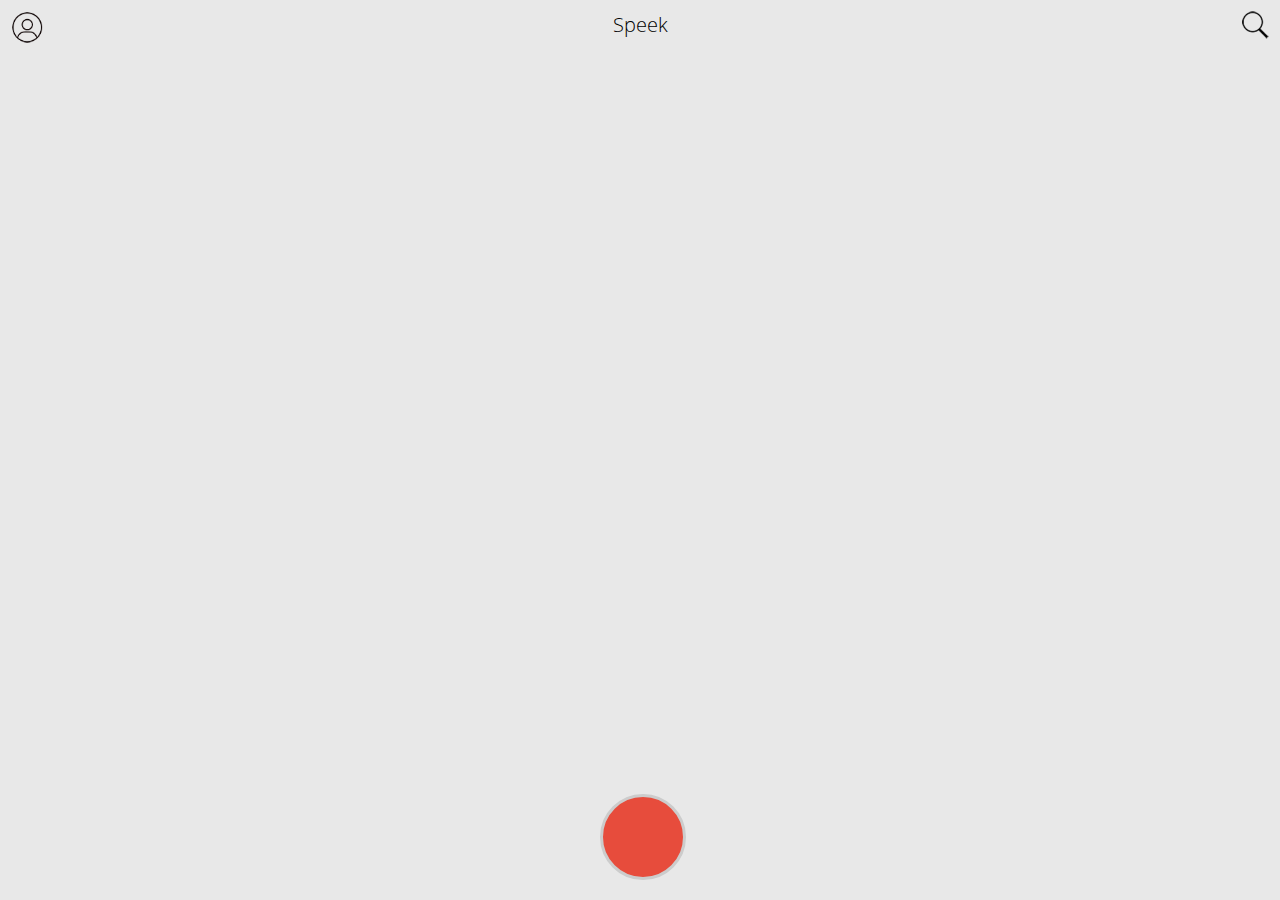
==== frontPage.html @ 37350dbd "Revert "changelog"" ====
<!DOCTYPE html>
<html>

<head>
<title>FrontPage</title>
  <link rel="stylesheet" type="text/css" href="//fonts.googleapis.com/css?family=Open+Sans" />
	<script src="./js/jquery.js"></script>
	<link type="text/css" href="./css/style_frontpage.css" rel="stylesheet"/>

    <meta name="viewport" content="width=device-width, initial-scale=1.0, maximum-scale=1.0">

	<script src="./js/front_page.js"></script>
    <script type="text/javascript" src="js/swift.js"></script>
    <script type="text/javascript" src="js/rebound.js"></script>
    <script type="text/javascript" src="js/record.js" defer></script>
    <style>
        #speek-button{
            height: 80px;
            width: 80px;
            border-radius: 50%;
            background: url(./img/icons/mic.png) center no-repeat, #e74c3c;
            background-size: 50%;
            position: absolute;
            bottom: 20px;
            left: 50%;
            margin-left: -40px;
            border: 3px solid #ccc;
            z-index: 9999;
        }
    </style>
</head>
<body>
	<header>
		<a href="profile.html"><img id="bprofile" src="./img/icons/profile_button.png"></a>
		<div id="App_Name">Speek</div>
		<a href="Namelist.html"><img id="bsearch" src="./img/icons/search_button.png"></a>
	</header>
<div id="wrapper">
	<div id="scroller"></div>
</div>

<div id="record-wrapper">
    <div id="timer">
        <div id="timer-inner"></div>
        <span id="current-time">0</span>
    </div>

    <canvas id="visualiser"></canvas>

</div>

<div id="speek-button"></div>

</body>

</html>
---- css/style_frontpage.css ----
*{
    -webkit-touch-callout: none;
    -webkit-user-select: none;
    -khtml-user-select: none;
    -moz-user-select: none;
    -ms-user-select: none;
    user-select: none;
}
body{
    width: 100%;
    height: 100%;
    background : #e8e8e8;
     font-family: 'Open Sans';
    color : #000;
    margin: 0px;
}

header{
   width: 100%;
   height: 50px;
   position: fixed;
   z-index: 1000;
   background: #e8e8e8;
}

#bsearch{
    width: 30px;
    right :5px;
    margin-top: 10px;
    margin-right: 5px;
    height: 30px;
    position: absolute;
    z-index: 1001;
}

#bprofile{
    width: 35px;
    left: 5px;
    height: 35px;
    margin-top: 10px;
    margin-left: 5px;
    position: absolute;
    z-index: 1001;
}

#App_Name{
    width: 100%;
    height: 60px;
    white-space: nowrap;
    display: block;
    overflow: hidden;
    float: left;
    position: absolute;
    font-size: 20px;
    text-align: center;
    line-height: 50px;
    font-weight: 300;
}

#wrapper{
  width: 100%;
  height: 100%;
  background : #e8e8e8;
  z-index:800;
}
#scroller{
    width: 310px;
    z-index: 800;
    padding-top: 33px;
    height: auto;
    overflow: hidden;
    position: relative;
    display: block;
    margin: 0px auto;

}

.contacts{
    background-color: #f8f8f8;
    position: relative;
    overflow: hidden;
    width: 120px;
    float: left;
    height: 125px;
    margin-right: 10px;
    margin-left: 20px;
    margin-bottom: 20px;
    border-radius: 5px;
    display: block;
    border: 1px solid #e9e9e9;
	  box-shadow: 0 1px 4px 0px rgba(0,0,0,.08);

}

.profile_pic{
    width: 70px;
    height: 70px;
    position: absolute;
     display: block;
    z-index: 100;
    border-radius: 100px;
    border : 2px black solid;
    left: 50%;
    top: 15px;
    margin-left: -35px;


}

.name{
    font-family: 'Open Sans';
    white-space: nowrap;
    color: black;
    display: block;
    overflow: hidden;
    left :0px;
    top: 100px;
    display: block;
    text-overflow: ellipsis;
    width: 100%;
    padding: 0 20px;
    position: absolute;
    text-align: center;
    box-sizing: border-box;
    font-weight: 300;
}

#record-wrapper{
    position: fixed;
    top: 0px;
    left: 0px;
    height: 100%;
    width: 100%;
    background: #3F404E;
    z-index: 1000;
    color: #fff;
    font-weight: 100;
    z-index: 2000;
    display: none;
}

#speek-button img{
    -webkit-touch-callout: none;
    -moz-touch-callout: none;
    -ms-touch-callout: none;
    touch-callout: none;
}

#timer, #timer-inner{
    width: 300px;
    height: 300px;
    text-align: center;
    font-size: 64px;
    position: absolute;
    top: 50%;
    left: 50%;
    border-radius: 50%;
    background: rgba(0,0,0,0.3);
    line-height: 300px;
    margin-top: -200px;
    margin-left: -150px;
    z-index: 100;
}
#timer-inner{
    background: rgba(255, 255, 255, 0.3);
    transform: scale(0);
    -webkit-transform: scale(0);
    -moz-transform: scale(0);
    margin-top: -150px;

    transition: all 1s linear;
    -moz-transition: all 1s linear;
    -webkit-transition: all 1s linear;
}
#visualiser{
    width: 100%;
    height: 300px;
    background: none;
    top: 50%;
    position: absolute;
    margin-top: -200px;
}
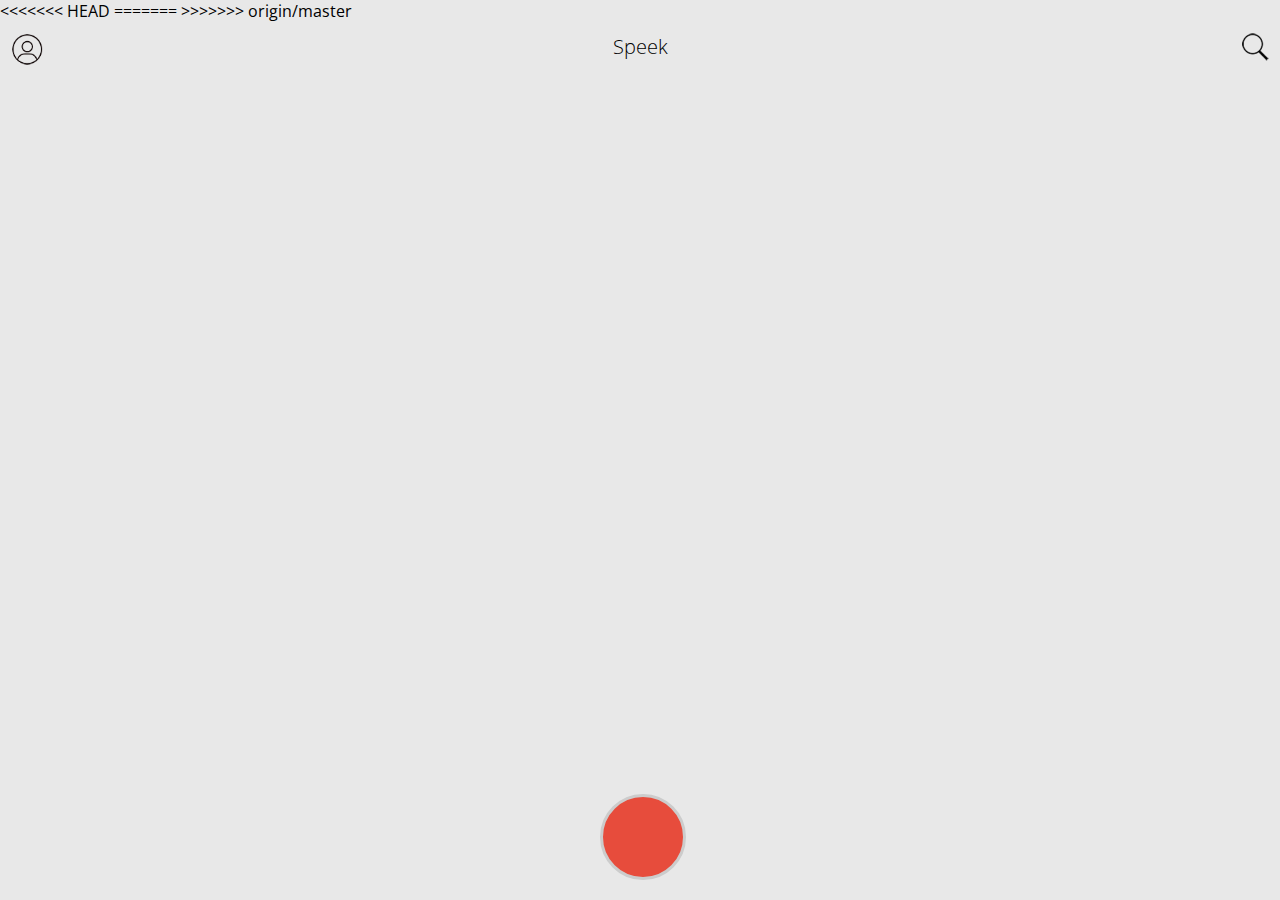
==== commit 8ddee8a5: "Merge remote-tracking branch 'origin/master'" ====
--- a/frontPage.html
+++ b/frontPage.html
@@ -6,13 +6,15 @@
   <link rel="stylesheet" type="text/css" href="//fonts.googleapis.com/css?family=Open+Sans" />
 	<script src="./js/jquery.js"></script>
 	<link type="text/css" href="./css/style_frontpage.css" rel="stylesheet"/>
-
+<<<<<<< HEAD
+  <meta name="viewport" content="width=device-width, initial-scale=1.0, maximum-scale=1.0">
+=======
     <meta name="viewport" content="width=device-width, initial-scale=1.0, maximum-scale=1.0">
-
+>>>>>>> origin/master
 	<script src="./js/front_page.js"></script>
-    <script type="text/javascript" src="js/swift.js"></script>
-    <script type="text/javascript" src="js/rebound.js"></script>
-    <script type="text/javascript" src="js/record.js" defer></script>
+  <script type="text/javascript" src="js/swift.js"></script>
+  <script type="text/javascript" src="js/rebound.js"></script>
+  <script type="text/javascript" src="js/record.js" defer></script>
     <style>
         #speek-button{
             height: 80px;
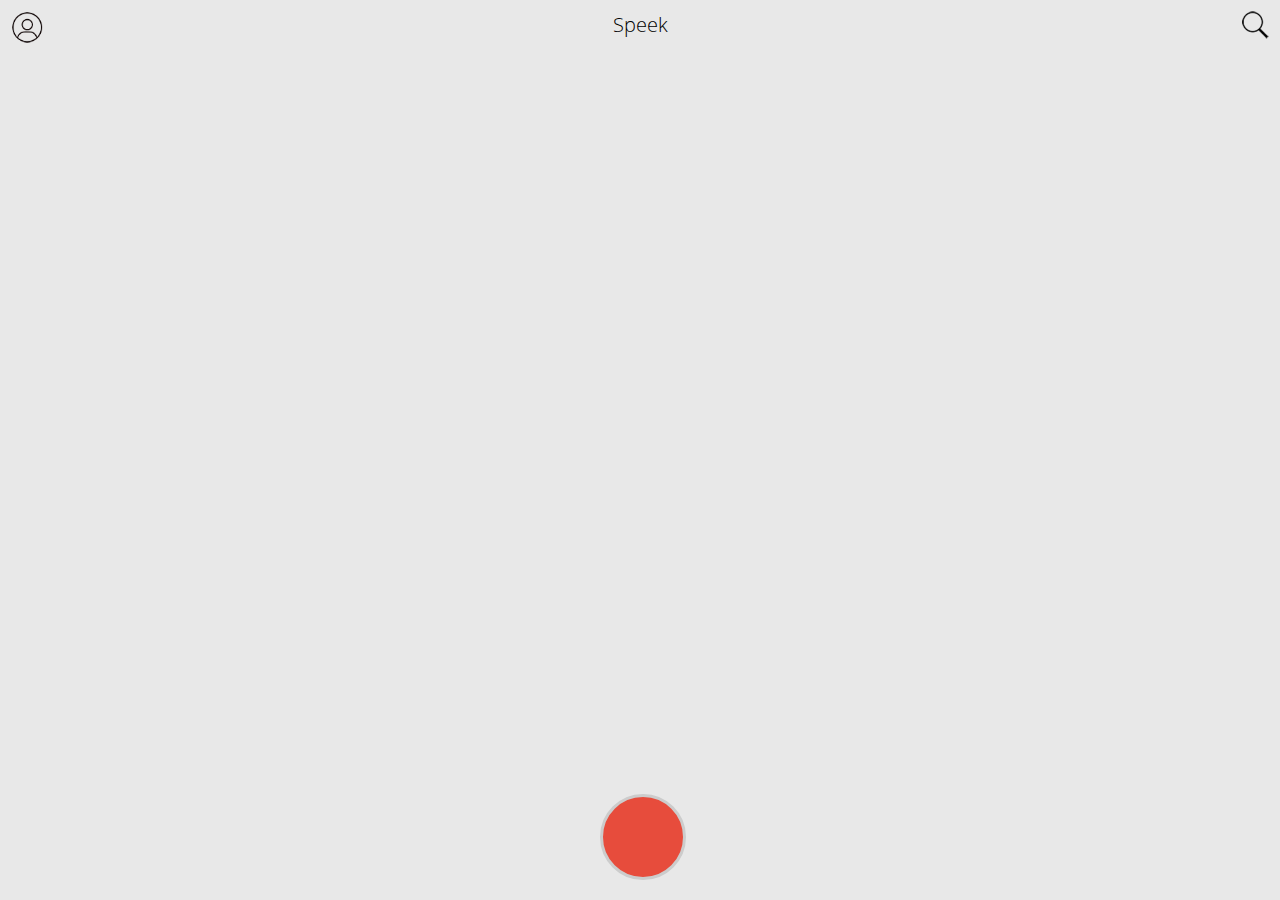
==== commit 25284067: "Merge remote-tracking branch 'origin/master'" ====
--- a/frontPage.html
+++ b/frontPage.html
@@ -6,15 +6,14 @@
   <link rel="stylesheet" type="text/css" href="//fonts.googleapis.com/css?family=Open+Sans" />
 	<script src="./js/jquery.js"></script>
 	<link type="text/css" href="./css/style_frontpage.css" rel="stylesheet"/>
-<<<<<<< HEAD
-  <meta name="viewport" content="width=device-width, initial-scale=1.0, maximum-scale=1.0">
-=======
+
     <meta name="viewport" content="width=device-width, initial-scale=1.0, maximum-scale=1.0">
->>>>>>> origin/master
+
 	<script src="./js/front_page.js"></script>
-  <script type="text/javascript" src="js/swift.js"></script>
-  <script type="text/javascript" src="js/rebound.js"></script>
-  <script type="text/javascript" src="js/record.js" defer></script>
+    <script type="text/javascript" src="js/swift.js"></script>
+    <script type="text/javascript" src="js/rebound.js"></script>
+    <script type="text/javascript" src="js/record.js" defer></script>
+
     <style>
         #speek-button{
             height: 80px;
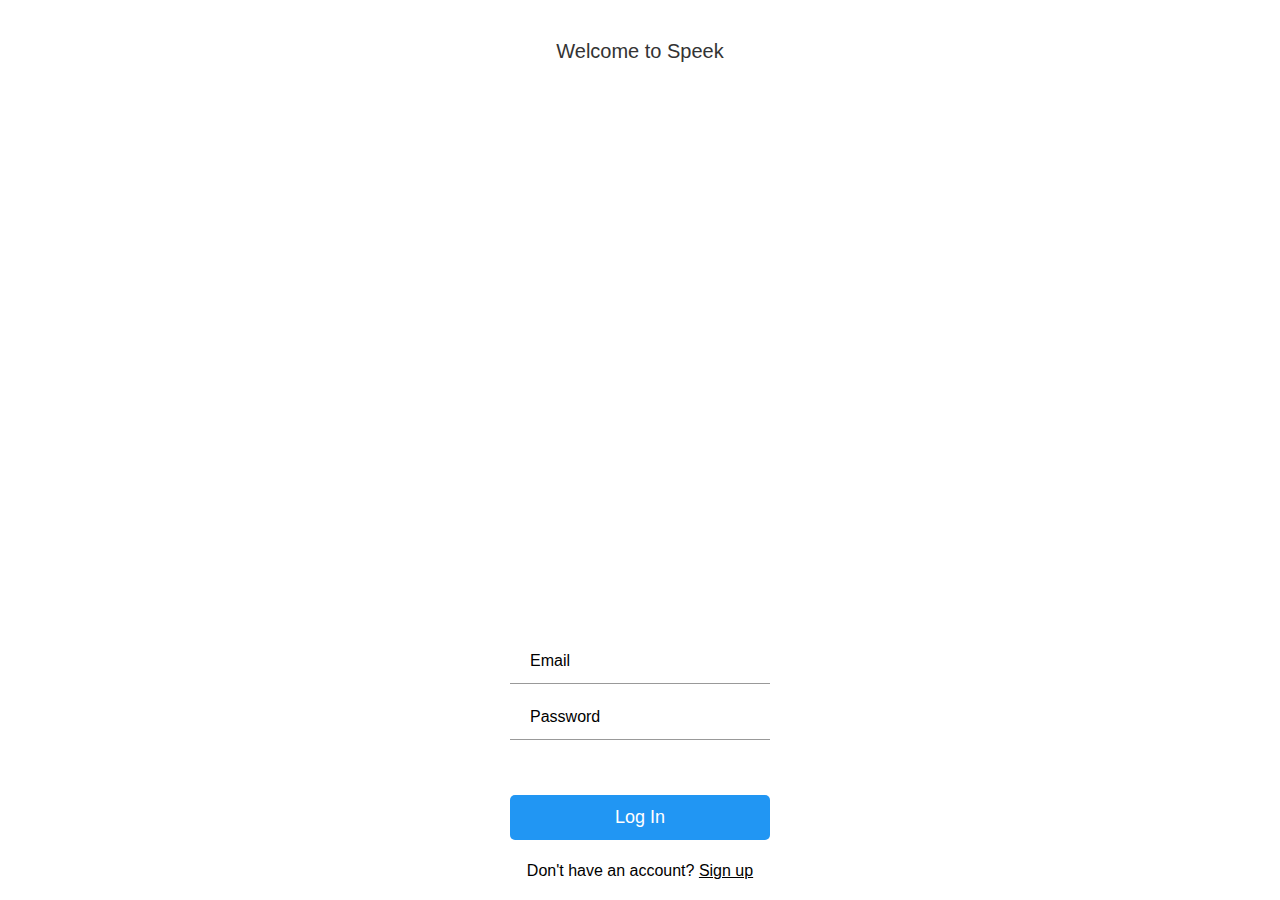
==== commit 6db25a92: "Added backend" ====
--- a/frontPage.html
+++ b/frontPage.html
@@ -8,11 +8,13 @@
 	<link type="text/css" href="./css/style_frontpage.css" rel="stylesheet"/>
 
     <meta name="viewport" content="width=device-width, initial-scale=1.0, maximum-scale=1.0">
-
-	<script src="./js/front_page.js"></script>
+    <script type="text/javascript" src="js/jstorage.js"></script>
     <script type="text/javascript" src="js/swift.js"></script>
     <script type="text/javascript" src="js/rebound.js"></script>
-    <script type="text/javascript" src="js/record.js" defer></script>
+    <script type="text/javascript" src="js/parse.js"></script>
+    <script type="text/javascript" src="js/api_auth.js"></script>
+    <script type="text/javascript" src="/js/front_page.js" defer></script>
+    <script type="text/javascript" src="js/record.js" ></script>
 
     <style>
         #speek-button{
@@ -21,7 +23,7 @@
             border-radius: 50%;
             background: url(./img/icons/mic.png) center no-repeat, #e74c3c;
             background-size: 50%;
-            position: absolute;
+            position: fixed;
             bottom: 20px;
             left: 50%;
             margin-left: -40px;
--- a/css/style_frontpage.css
+++ b/css/style_frontpage.css
@@ -62,6 +62,7 @@
   height: 100%;
   background : #e8e8e8;
   z-index:800;
+  padding-top: 30px;
 }
 #scroller{
     width: 310px;
@@ -88,8 +89,7 @@
     border-radius: 5px;
     display: block;
     border: 1px solid #e9e9e9;
-	  box-shadow: 0 1px 4px 0px rgba(0,0,0,.08);
-
+	box-shadow: 0 1px 4px 0px rgba(0,0,0,.08);
 }
 
 .profile_pic{
@@ -99,7 +99,6 @@
      display: block;
     z-index: 100;
     border-radius: 100px;
-    border : 2px black solid;
     left: 50%;
     top: 15px;
     margin-left: -35px;
@@ -123,6 +122,7 @@
     text-align: center;
     box-sizing: border-box;
     font-weight: 300;
+    font-size: 12px;
 }
 
 #record-wrapper{
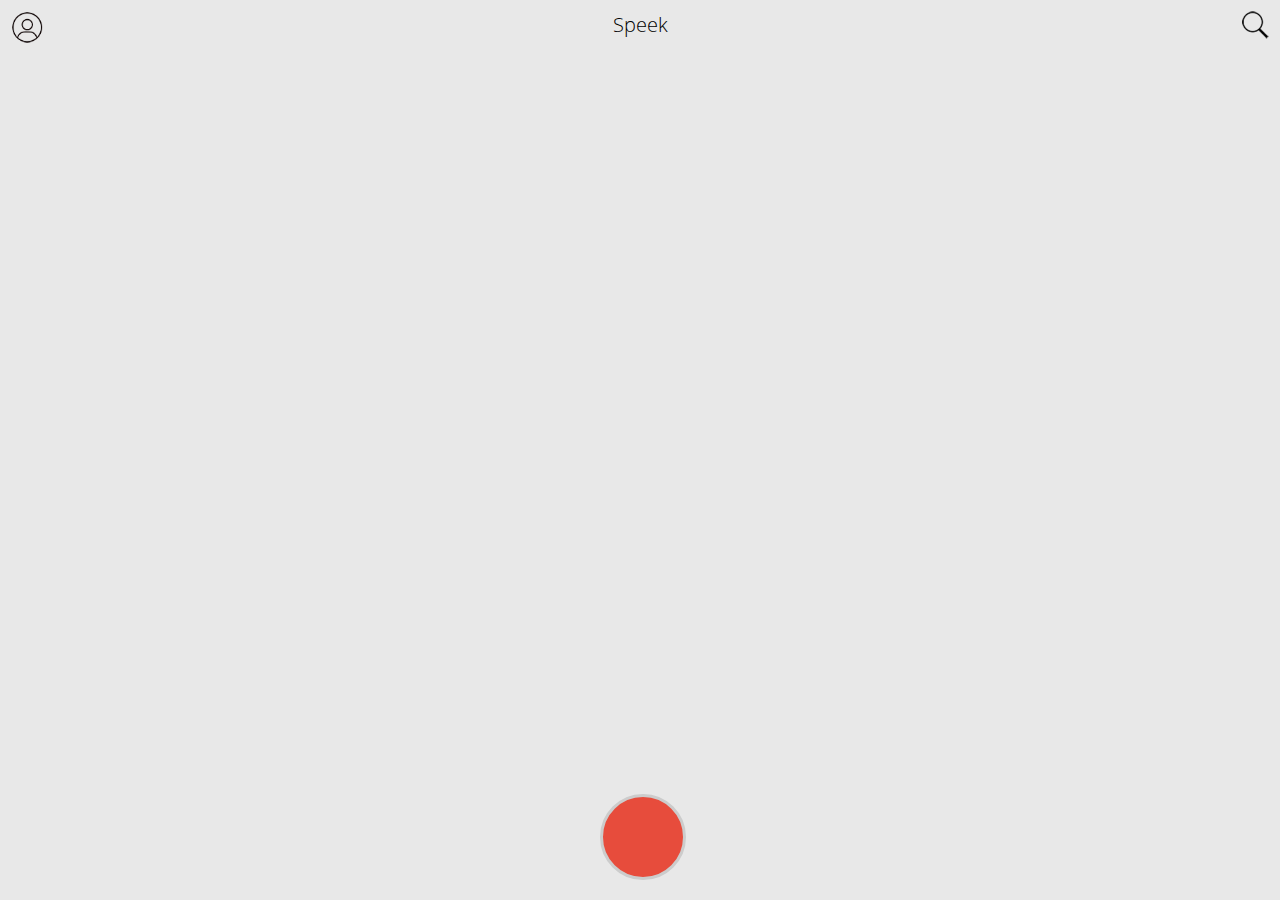
==== commit 68dbdff2: "Revert "Revert "logout button has been shifted I Repeat, logout button has been shifted!!!""" ====
--- a/frontPage.html
+++ b/frontPage.html
@@ -14,7 +14,6 @@
     <script type="text/javascript" src="js/parse.js"></script>
     <script type="text/javascript" src="js/api_auth.js"></script>
     <script type="text/javascript" src="/js/front_page.js" defer></script>
-    <script type="text/javascript" src="js/record.js" ></script>
 
     <style>
         #speek-button{
--- a/css/style_frontpage.css
+++ b/css/style_frontpage.css
@@ -32,6 +32,8 @@
     position: absolute;
     z-index: 1001;
 }
+
+
 
 #bprofile{
     width: 35px;
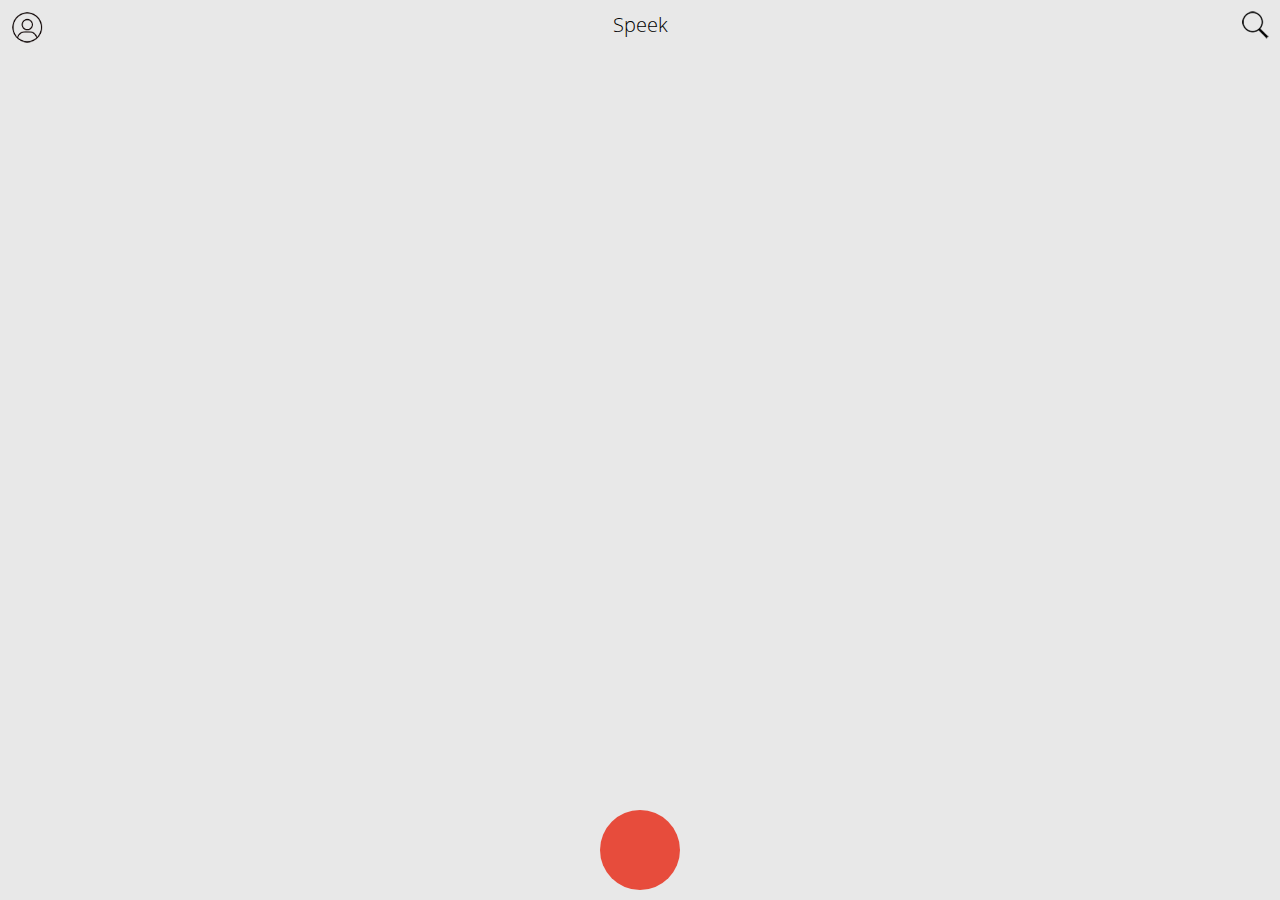
==== commit 9b484848: "Icon fixed" ====
--- a/frontPage.html
+++ b/frontPage.html
@@ -23,10 +23,10 @@
             background: url(./img/icons/mic.png) center no-repeat, #e74c3c;
             background-size: 50%;
             position: fixed;
-            bottom: 20px;
+            bottom: 10px;
             left: 50%;
             margin-left: -40px;
-            border: 3px solid #ccc;
+            border: 0px solid #ccc;
             z-index: 9999;
         }
     </style>
@@ -50,9 +50,7 @@
     <canvas id="visualiser"></canvas>
 
 </div>
-
 <div id="speek-button"></div>
-
 </body>
 
 </html>
